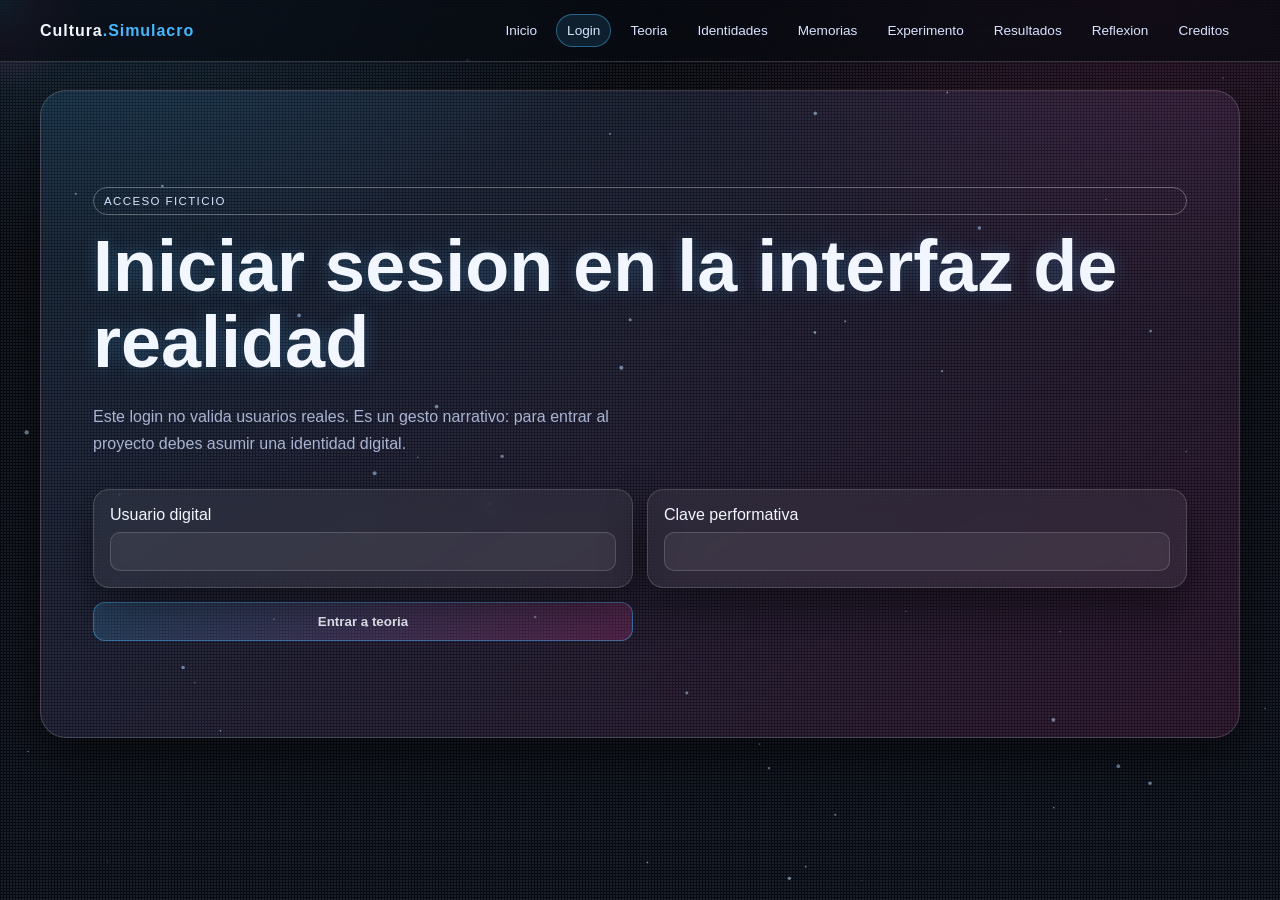
==== experimento.html @ affd8e9e "hola" ====
<!doctype html>
<html lang="es">
<head>
  <meta charset="utf-8">
  <meta name="viewport" content="width=device-width,initial-scale=1">
  <title>Cultura y Simulacro | Experimento</title>
  <link rel="stylesheet" href="css/style.css">
</head>
<body class="noise">
  <canvas id="particle-canvas"></canvas><div class="cursor-glow"></div>
  <header class="topbar"><div class="topbar-inner"><div class="brand">Cultura<span>.Simulacro</span></div><nav class="nav"><a href="index.html">Inicio</a><a href="login.html">Login</a><a href="teoria.html">Teoria</a><a href="identidades.html">Identidades</a><a href="memorias.html">Memorias</a><a href="experimento.html">Experimento</a><a href="resultados.html">Resultados</a><a href="reflexion.html">Reflexion</a><a href="creditos.html">Creditos</a></nav></div></header>
  <main class="wrap">
    <section class="hero">
      <span class="kicker">Interaccion</span>
      <h1>Experimento de percepcion</h1>
      <p class="subtitle">Responde y compara tu percepción con la hipótesis del proyecto. El foco no es "acertar", sino observar cómo operan formato, emoción y autoridad visual.</p>
    </section>
    <section class="card">
      <h3>Laboratorio de noticias: casi imperceptibles</h3>
      <p class="muted">Juegas 10 rondas. En cada ronda solo una noticia es verificable y las otras dos imitan tono, diseño y autoridad. La dificultad sube progresivamente.</p>
      <p id="round-hud" class="muted"></p>
      <div class="progress-shell">
        <div class="bar"><span id="news-progress-bar" data-value="0"></span></div>
        <p id="news-progress-text" class="muted">0% completado</p>
      </div>
      <div id="news-lab" class="news-lab"></div>
      <div class="option-row">
        <button id="next-round" class="btn ghost hidden" type="button">Siguiente ronda</button>
        <button id="restart-rounds" class="btn ghost hidden" type="button">Reiniciar 10 rondas</button>
      </div>
      <p id="news-result" class="muted hidden" style="margin-top:10px"></p>
    </section>
    <form id="quiz-form" class="card">
      <div class="question">
        <strong>1) ¿Qué perfil parece mas autentico?</strong>
        <div class="option-row">
          <label><input type="radio" name="q1" value="autentico" required> Perfil cotidiano</label>
          <label><input type="radio" name="q1" value="hiperreal"> Perfil hiperproducido</label>
        </div>
      </div>
      <div class="question">
        <strong>2) ¿Los recuerdos del album se sienten creibles?</strong>
        <div class="option-row">
          <label><input type="radio" name="q2" value="si" required> Si</label>
          <label><input type="radio" name="q2" value="no"> No</label>
        </div>
      </div>
      <div class="question">
        <strong>3) ¿Confiarias en estas imagenes si circularan en redes?</strong>
        <div class="option-row">
          <label><input type="radio" name="q3" value="si" required> Si</label>
          <label><input type="radio" name="q3" value="no"> No</label>
        </div>
      </div>
      <div class="question">
        <strong>4) ¿La emocion depende siempre de la verdad factual?</strong>
        <div class="option-row">
          <label><input type="radio" name="q4" value="si" required> Si</label>
          <label><input type="radio" name="q4" value="no"> No</label>
        </div>
      </div>
      <button class="btn" type="submit">Ver lectura conceptual</button>
      <p id="quiz-output" class="muted hidden" style="margin-top:10px"></p>
    </form>
  </main>
  <script src="js/app.js"></script>
</body>
</html>
---- css/style.css ----
:root {
  --bg: #06080f;
  --bg-soft: #0d1220;
  --panel: rgba(255, 255, 255, 0.06);
  --line: rgba(255, 255, 255, 0.16);
  --text: #f2f6ff;
  --muted: #a9b4d2;
  --blue: #47b8ff;
  --magenta: #ff3ea8;
  --green: #3de3b3;
  --danger: #ff6d8f;
  --shadow: 0 20px 45px rgba(0, 0, 0, 0.45);
}

* { box-sizing: border-box; }
html { scroll-behavior: smooth; }
body {
  margin: 0;
  color: var(--text);
  font-family: Inter, "Segoe UI", Arial, sans-serif;
  background:
    radial-gradient(1100px 700px at 10% -10%, rgba(71, 184, 255, 0.17), transparent 50%),
    radial-gradient(1000px 650px at 90% 0%, rgba(255, 62, 168, 0.12), transparent 50%),
    linear-gradient(180deg, #05070d 0%, #070b14 100%);
  min-height: 100vh;
  overflow-x: hidden;
}

.noise::before {
  content: "";
  position: fixed;
  inset: 0;
  pointer-events: none;
  opacity: 0.08;
  background-image: radial-gradient(circle at 2px 2px, #fff 1px, transparent 0);
  background-size: 3px 3px;
  z-index: 1;
}

#particle-canvas {
  position: fixed;
  inset: 0;
  z-index: 0;
  pointer-events: none;
}

.cursor-glow {
  position: fixed;
  width: 180px;
  height: 180px;
  border-radius: 50%;
  background: radial-gradient(circle, rgba(71, 184, 255, 0.25), rgba(255, 62, 168, 0.1), transparent 70%);
  pointer-events: none;
  transform: translate(-50%, -50%);
  z-index: 2;
  mix-blend-mode: screen;
}

.loader {
  position: fixed;
  inset: 0;
  background: #05070d;
  display: grid;
  place-items: center;
  z-index: 99;
  transition: opacity 0.8s ease, visibility 0.8s ease;
}
.loader.hide { opacity: 0; visibility: hidden; }
.loader-card {
  border: 1px solid var(--line);
  background: linear-gradient(150deg, rgba(71, 184, 255, 0.08), rgba(255, 62, 168, 0.08));
  padding: 24px 28px;
  border-radius: 16px;
  box-shadow: var(--shadow);
  text-align: center;
}
.loader-title { margin: 0 0 8px; letter-spacing: .12em; text-transform: uppercase; }
.loader-sub { margin: 0; color: var(--muted); }
.loader-bar { margin-top: 12px; height: 6px; border-radius: 999px; overflow: hidden; background: rgba(255,255,255,.14);}
.loader-progress { height: 100%; width: 0; background: linear-gradient(90deg, var(--blue), var(--magenta)); animation: load 2s ease forwards; }
@keyframes load { to { width: 100%; } }

.topbar {
  position: sticky;
  top: 0;
  z-index: 10;
  backdrop-filter: blur(14px);
  border-bottom: 1px solid var(--line);
  background: rgba(5, 8, 15, 0.65);
}
.topbar-inner {
  width: min(1200px, 94vw);
  margin: 0 auto;
  display: flex;
  align-items: center;
  justify-content: space-between;
  gap: 16px;
  padding: 14px 0;
}
.brand { font-weight: 700; letter-spacing: .06em; }
.brand span { color: var(--blue); }
.nav {
  display: flex;
  flex-wrap: wrap;
  gap: 8px;
}
.nav a {
  color: #d8e4ff;
  text-decoration: none;
  font-size: .85rem;
  border: 1px solid transparent;
  padding: 8px 10px;
  border-radius: 999px;
  transition: .25s;
}
.nav a:hover, .nav a.active {
  border-color: rgba(71,184,255,.45);
  background: rgba(71,184,255,.12);
}

.wrap { width: min(1200px, 94vw); margin: 28px auto 70px; position: relative; z-index: 3; }
.hero {
  min-height: 72vh;
  border: 1px solid var(--line);
  border-radius: 26px;
  background: linear-gradient(145deg, rgba(71,184,255,.12), rgba(255,62,168,.11));
  box-shadow: var(--shadow);
  padding: clamp(24px, 5vw, 52px);
  display: grid;
  align-content: center;
}
.kicker {
  display: inline-block;
  text-transform: uppercase;
  letter-spacing: .12em;
  font-size: .72rem;
  border: 1px solid rgba(255,255,255,.3);
  border-radius: 999px;
  padding: 7px 10px;
  color: #d8e4ff;
}
h1 {
  margin: 14px 0 8px;
  font-size: clamp(2rem, 6vw, 4.5rem);
  line-height: 1.05;
  text-shadow: 0 0 18px rgba(71, 184, 255, 0.25);
}
.subtitle { max-width: 65ch; color: var(--muted); line-height: 1.65; }

.cta {
  margin-top: 22px;
  display: flex;
  gap: 10px;
  flex-wrap: wrap;
}
.btn {
  appearance: none;
  border: 1px solid rgba(71,184,255,.45);
  background: linear-gradient(140deg, rgba(71,184,255,.2), rgba(255,62,168,.2));
  color: var(--text);
  text-decoration: none;
  cursor: pointer;
  padding: 11px 15px;
  border-radius: 12px;
  font-weight: 600;
  transition: transform .2s, filter .2s, box-shadow .2s;
}
.btn:hover { transform: translateY(-2px); filter: brightness(1.1); box-shadow: 0 8px 20px rgba(71,184,255,.2);}
.btn.ghost { background: rgba(255,255,255,.04); border-color: rgba(255,255,255,.25); }

.grid {
  margin-top: 20px;
  display: grid;
  gap: 14px;
  grid-template-columns: repeat(3, minmax(0, 1fr));
}
.grid.two { grid-template-columns: repeat(2, minmax(0, 1fr)); }

.card {
  border: 1px solid var(--line);
  border-radius: 16px;
  background: var(--panel);
  box-shadow: var(--shadow);
  padding: 16px;
  backdrop-filter: blur(10px);
  transform: translateY(10px);
  opacity: 0;
  transition: opacity .7s ease, transform .7s ease, border-color .2s ease;
}
.card:hover { border-color: rgba(255,62,168,.45); }
.card.reveal { opacity: 1; transform: translateY(0); }
.card h3 { margin: 0 0 8px; }
.card p { margin: 0; color: var(--muted); line-height: 1.55; }

.timeline {
  margin-top: 18px;
  border-left: 2px solid rgba(71,184,255,.4);
  padding-left: 18px;
  display: grid;
  gap: 14px;
}
.timeline .item h4 { margin: 0 0 6px; color: #eaf3ff; }
.timeline .item p { margin: 0; color: var(--muted); }

.profile {
  border: 1px solid var(--line);
  border-radius: 16px;
  background: var(--panel);
  overflow: hidden;
}
.profile-head {
  padding: 14px;
  border-bottom: 1px solid var(--line);
}
.stats { display: flex; gap: 12px; color: #c8d3f2; font-size: .88rem; flex-wrap: wrap; }
.profile-meta { display: flex; gap: 12px; align-items: center; }
.follow-btn { margin-top: 8px; }
.avatar-wrap {
  width: 56px;
  height: 56px;
  border-radius: 50%;
  overflow: hidden;
  border: 1px solid var(--line);
  box-shadow: 0 0 20px rgba(71,184,255,.25);
}
.avatar { width: 100%; height: 100%; object-fit: cover; display: block; }
.posts {
  display: grid;
  grid-template-columns: repeat(3, minmax(0, 1fr));
  gap: 8px;
  padding: 10px;
}
.post {
  aspect-ratio: 1/1;
  border-radius: 10px;
  background: linear-gradient(145deg, rgba(71,184,255,.3), rgba(255,62,168,.25));
  overflow: hidden;
}
.post.warm { background: linear-gradient(145deg, rgba(255,190,120,.28), rgba(255,110,150,.2)); }
.post img { width: 100%; height: 100%; object-fit: cover; display: block; cursor: pointer; }
.ig-post { aspect-ratio: auto; padding: 0; background: rgba(6,10,20,.85); }
.ig-actions {
  display: flex;
  justify-content: space-between;
  align-items: center;
  padding: 8px;
  border-top: 1px solid var(--line);
}
.heart-btn {
  border-color: rgba(255, 62, 168, 0.55);
  color: #ffd6eb;
  min-width: 44px;
  text-align: center;
  font-size: 1rem;
  line-height: 1;
}
.heart-btn.liked { color: #ff3e63; border-color: rgba(255, 62, 99, 0.75); box-shadow: 0 0 14px rgba(255,62,99,.35); }
.heart-btn.like-burst { animation: heartPop .23s ease; }
@keyframes heartPop {
  0% { transform: scale(1); }
  50% { transform: scale(1.22); }
  100% { transform: scale(1); }
}
.like-count { color: #e8f0ff; font-size: .84rem; }
.ig-comments {
  padding: 0 8px 8px;
  max-height: 180px;
  overflow-y: auto;
}
.ig-news { padding: 0 8px 8px; color: #dce8ff; font-size: .8rem; line-height: 1.35; margin: 0; }
.ig-comments p { margin: 4px 0; color: #d8e4ff; font-size: .78rem; line-height: 1.3; }
.ig-comment-row { display: grid; grid-template-columns: 22px 1fr; gap: 6px; align-items: start; margin: 5px 0; }
.ig-comment-avatar { width: 22px; height: 22px; border-radius: 50%; object-fit: cover; border: 1px solid rgba(255,255,255,.2); }
.ig-comment-user { color: #ffffff; font-weight: 600; margin-right: 4px; }
.ig-caption { padding: 0 8px 8px; color: #d8e4ff; font-size: .8rem; line-height: 1.35; }
.ig-metrics { padding: 0 8px 8px; margin: 0; font-size: .78rem; }
.comment-form {
  display: grid;
  grid-template-columns: 1fr auto;
  gap: 6px;
  padding: 0 8px 8px;
}
.comment-form input {
  border-radius: 8px;
  border: 1px solid var(--line);
  background: rgba(255,255,255,.06);
  color: var(--text);
  padding: 7px 9px;
  font-size: .8rem;
}
.comment-form .btn { padding: 7px 9px; font-size: .78rem; }

.vote-panel {
  margin-top: 14px;
  border: 1px solid var(--line);
  border-radius: 14px;
  padding: 14px;
  background: rgba(0,0,0,.3);
}
.vote-panel p { margin: 0 0 8px; color: #dbe6ff; }

.memory-grid {
  margin-top: 16px;
  display: grid;
  gap: 12px;
  grid-template-columns: repeat(3, minmax(0, 1fr));
}
.memory {
  border: 1px solid var(--line);
  border-radius: 14px;
  background: rgba(255,255,255,.06);
  transform: rotate(var(--r, -1deg));
  padding: 10px;
}
.memory .shot {
  height: 140px;
  width: 100%;
  border-radius: 8px;
  object-fit: cover;
  margin-bottom: 8px;
}
.memory-vote-active {
  border-color: rgba(71, 184, 255, 0.8) !important;
  box-shadow: 0 0 0 1px rgba(71, 184, 255, 0.5), 0 0 16px rgba(71, 184, 255, 0.26);
}
.memory-vote-pop {
  animation: memoryPulse .26s ease;
}
@keyframes memoryPulse {
  0% { transform: scale(1) rotate(var(--r, 0deg)); }
  50% { transform: scale(1.015) rotate(var(--r, 0deg)); }
  100% { transform: scale(1) rotate(var(--r, 0deg)); }
}
.memory.revealed-true { border-color: rgba(61,227,179,.75); box-shadow: 0 0 18px rgba(61,227,179,.28); }
.memory.revealed-false { border-color: rgba(255,109,143,.75); box-shadow: 0 0 18px rgba(255,109,143,.28); }
.memory-reveal-box { margin-top: 14px; }
.reveal-overlay {
  margin-top: 10px;
  border: 1px solid rgba(255,255,255,.2);
  border-radius: 12px;
  background: linear-gradient(145deg, rgba(71,184,255,.1), rgba(255,62,168,.12));
  padding: 14px;
}
.memory h4 { margin: 0 0 4px; font-size: .95rem; }
.memory p { margin: 0; color: var(--muted); font-size: .9rem; }

.question { border: 1px solid var(--line); border-radius: 14px; padding: 12px; background: rgba(255,255,255,.03); margin-bottom: 10px; }
.option-row { display: flex; gap: 8px; flex-wrap: wrap; margin-top: 8px; }
.news-lab {
  margin-top: 12px;
  display: grid;
  grid-template-columns: repeat(2, minmax(0, 1fr));
  gap: 10px;
}
.news-item {
  border: 1px solid var(--line);
  border-radius: 12px;
  overflow: hidden;
  background: rgba(255,255,255,.04);
}
.news-image { height: 240px; background: rgba(255,255,255,.05); }
.news-image img { width: 100%; height: 100%; object-fit: cover; display: block; }
.news-copy { padding: 12px; }
.news-copy h4 { margin: 0 0 8px; font-size: 1rem; line-height: 1.35; }
.news-copy p { margin: 0 0 10px; color: var(--muted); font-size: .92rem; line-height: 1.5; }
.news-feedback { margin-top: 8px !important; font-size: .84rem !important; }
.progress-shell { margin-top: 10px; }
.news-item.news-correct { border-color: rgba(72,255,152,.7); box-shadow: 0 0 24px rgba(72,255,152,.25); }
.news-item.news-wrong { border-color: rgba(255,87,122,.8); box-shadow: 0 0 24px rgba(255,87,122,.28); animation: tinyGlitch .35s linear 2; }
.news-result-wrong { animation: tinyGlitch .35s linear 2; }
@keyframes tinyGlitch {
  0% { transform: translateX(0); }
  25% { transform: translateX(-2px); }
  50% { transform: translateX(2px); }
  75% { transform: translateX(-1px); }
  100% { transform: translateX(0); }
}
.ig-modal {
  position: fixed;
  inset: 0;
  z-index: 40;
  background: rgba(4,7,14,.82);
  display: grid;
  place-items: center;
  padding: 20px;
  opacity: 0;
  transform: scale(0.98);
  transition: opacity .22s ease, transform .22s ease;
}
.ig-modal.show {
  opacity: 1;
  transform: scale(1);
}
.ig-modal-card {
  width: min(980px, 95vw);
  border: 1px solid var(--line);
  border-radius: 16px;
  background: rgba(7,12,24,.96);
  padding: 14px;
}
.ig-modal-grid {
  margin-top: 8px;
  display: grid;
  grid-template-columns: 1.1fr 1fr;
  gap: 12px;
}
.ig-modal-grid img {
  width: 100%;
  max-height: 70vh;
  object-fit: cover;
  border-radius: 12px;
}

.bar {
  background: rgba(255,255,255,.1);
  border-radius: 999px;
  height: 14px;
  overflow: hidden;
  margin-bottom: 10px;
}
.bar span {
  display: block;
  height: 100%;
  width: 0;
  background: linear-gradient(90deg, var(--blue), var(--magenta));
  transition: width 1.3s ease;
}

.big-quote {
  margin: 24px 0;
  font-size: clamp(1.4rem, 3vw, 2.6rem);
  line-height: 1.25;
  color: #edf4ff;
  text-align: center;
}

.credits li { margin-bottom: 8px; color: #d7e2ff; }
.muted { color: var(--muted); }
.hidden { display: none; }

.glitch {
  position: relative;
  display: inline-block;
}
.glitch::before,
.glitch::after {
  content: attr(data-text);
  position: absolute;
  left: 0;
  top: 0;
  width: 100%;
  overflow: hidden;
  clip-path: inset(0 0 0 0);
}
.glitch::before {
  transform: translate(2px, 0);
  color: rgba(71,184,255,.7);
  animation: glitch1 2.5s infinite linear alternate-reverse;
}
.glitch::after {
  transform: translate(-2px, 0);
  color: rgba(255,62,168,.7);
  animation: glitch2 2.1s infinite linear alternate-reverse;
}
@keyframes glitch1 {
  0% { clip-path: inset(10% 0 80% 0); }
  50% { clip-path: inset(40% 0 20% 0); }
  100% { clip-path: inset(85% 0 2% 0); }
}
@keyframes glitch2 {
  0% { clip-path: inset(70% 0 10% 0); }
  50% { clip-path: inset(20% 0 50% 0); }
  100% { clip-path: inset(5% 0 85% 0); }
}

footer {
  margin-top: 28px;
  color: #a5b2d0;
  font-size: .9rem;
  text-align: center;
}

@media (max-width: 980px) {
  .grid, .grid.two, .posts, .memory-grid, .news-lab { grid-template-columns: 1fr; }
  .topbar-inner { align-items: flex-start; flex-direction: column; }
  .ig-modal-grid { grid-template-columns: 1fr; }
  .hero { min-height: 42vh; padding: 18px; }
  .wrap { width: min(1200px, 96vw); }
  .news-image { height: 180px; }
  .ig-comments { max-height: 220px; }
}
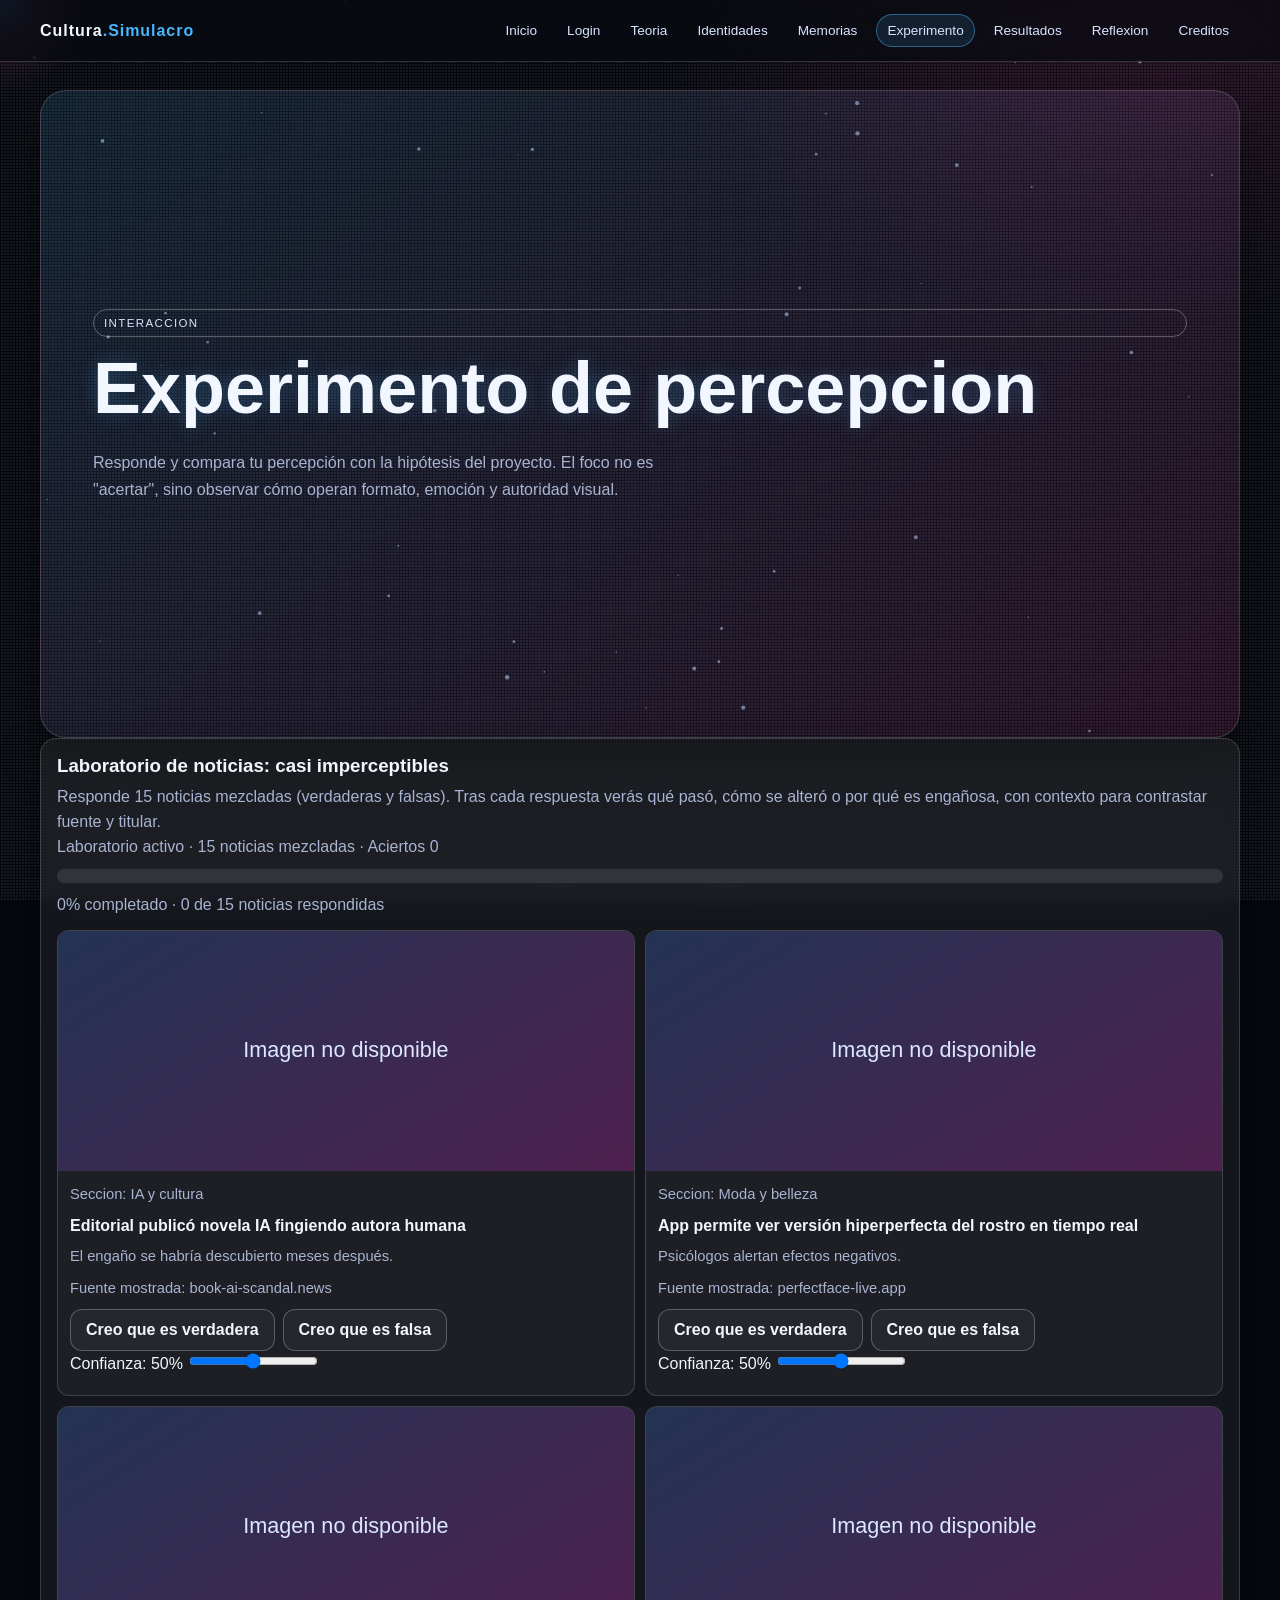
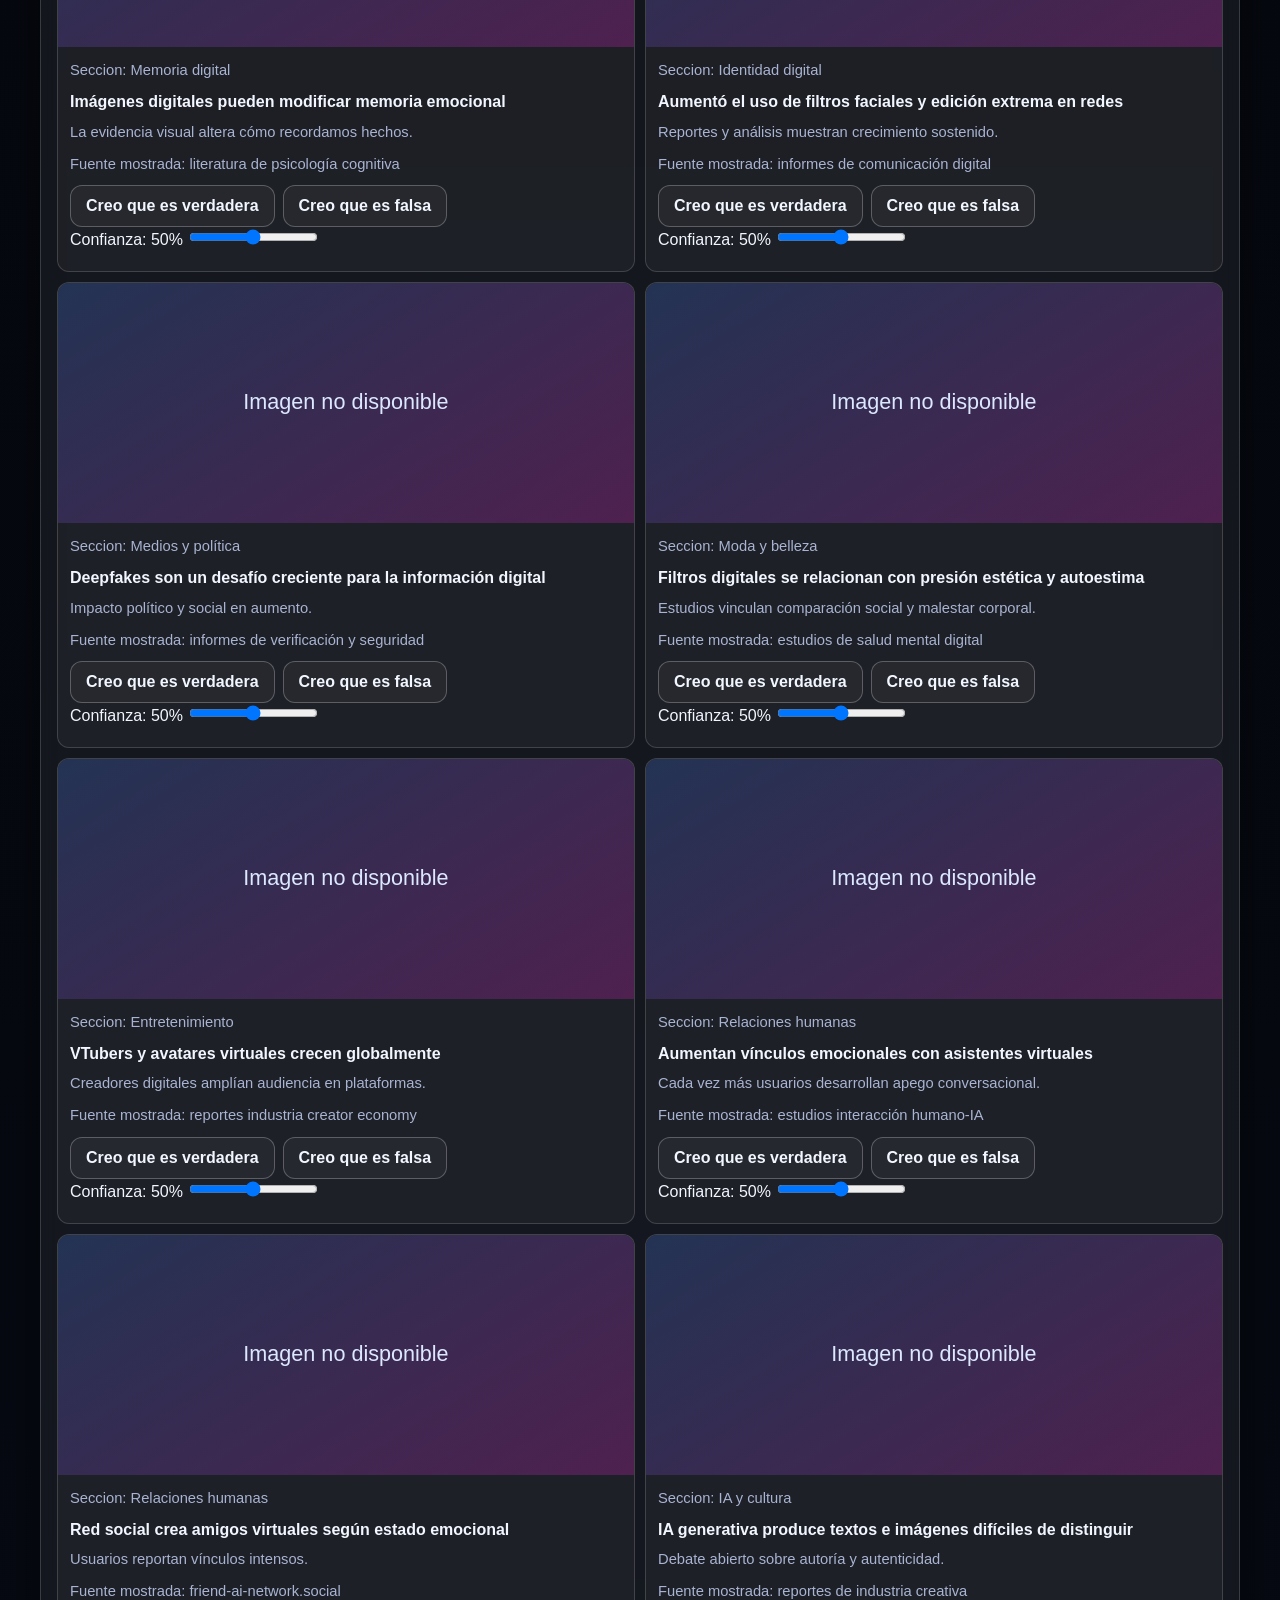
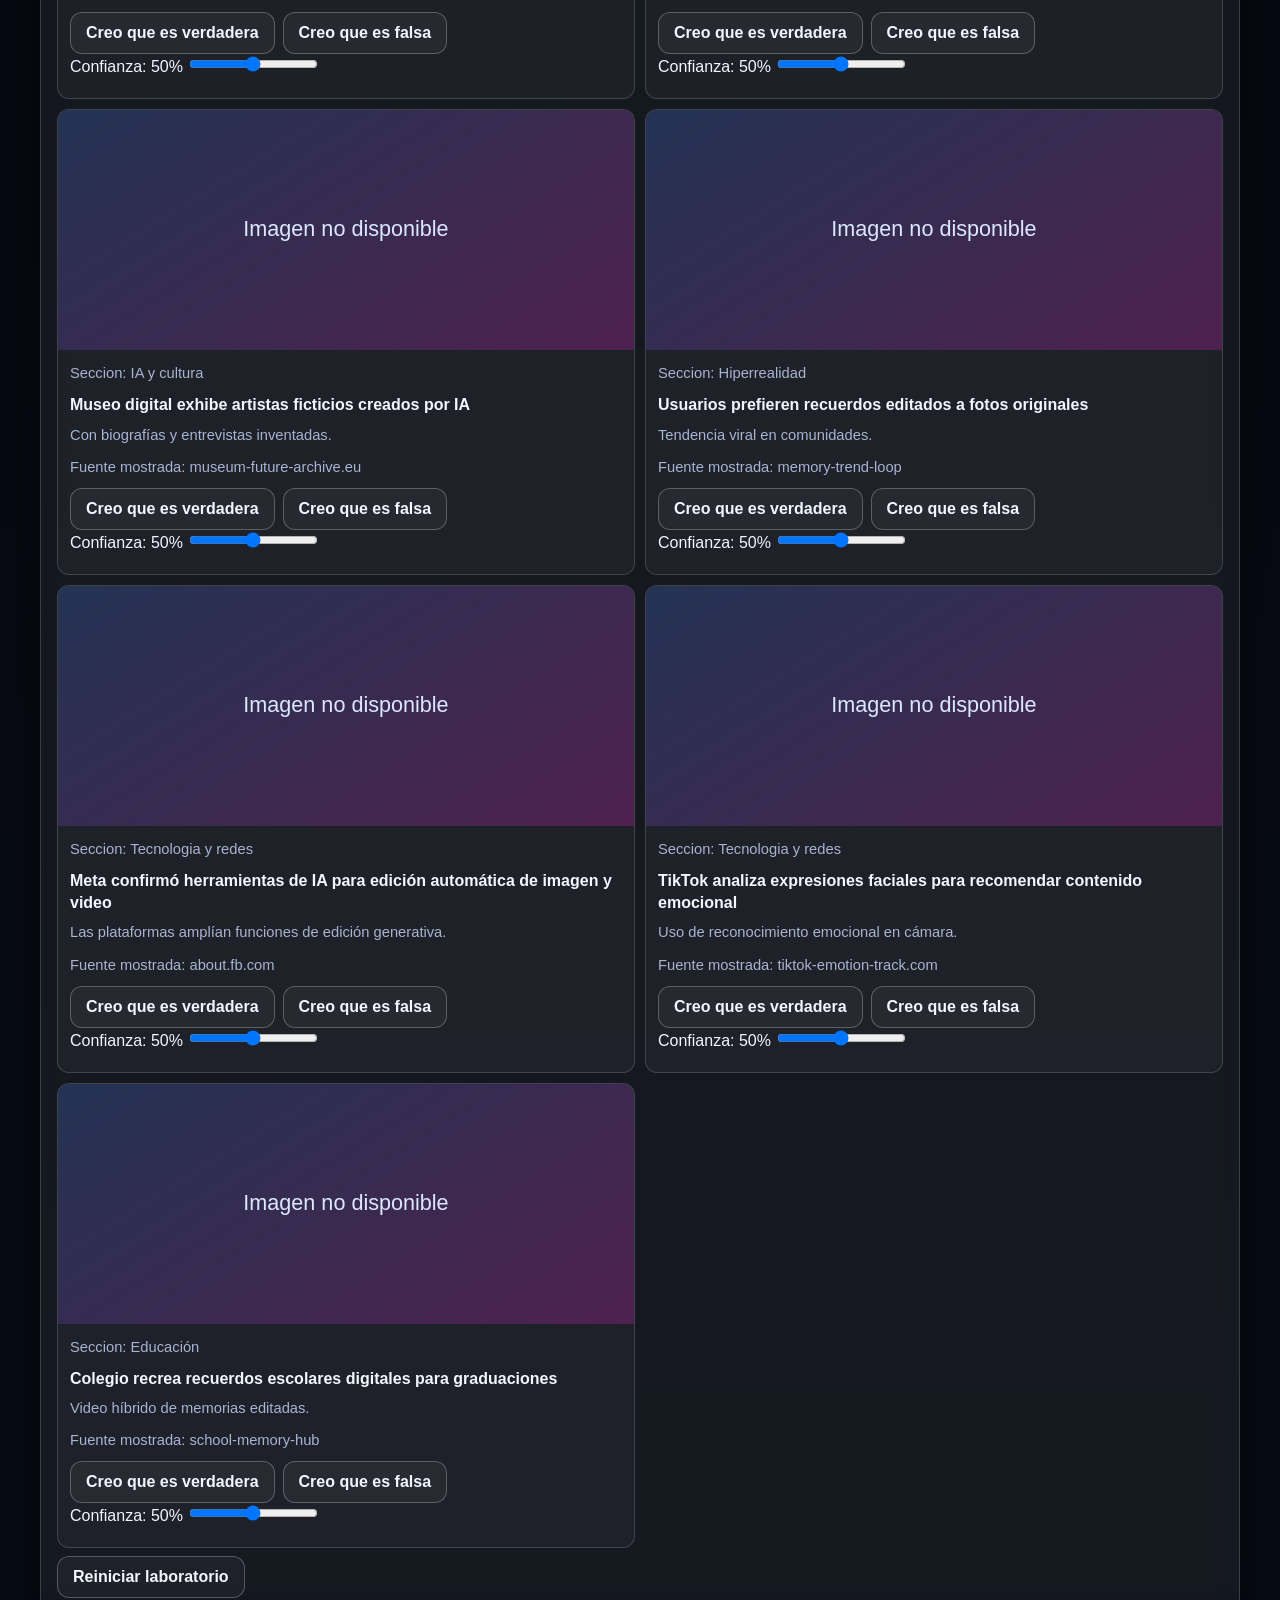
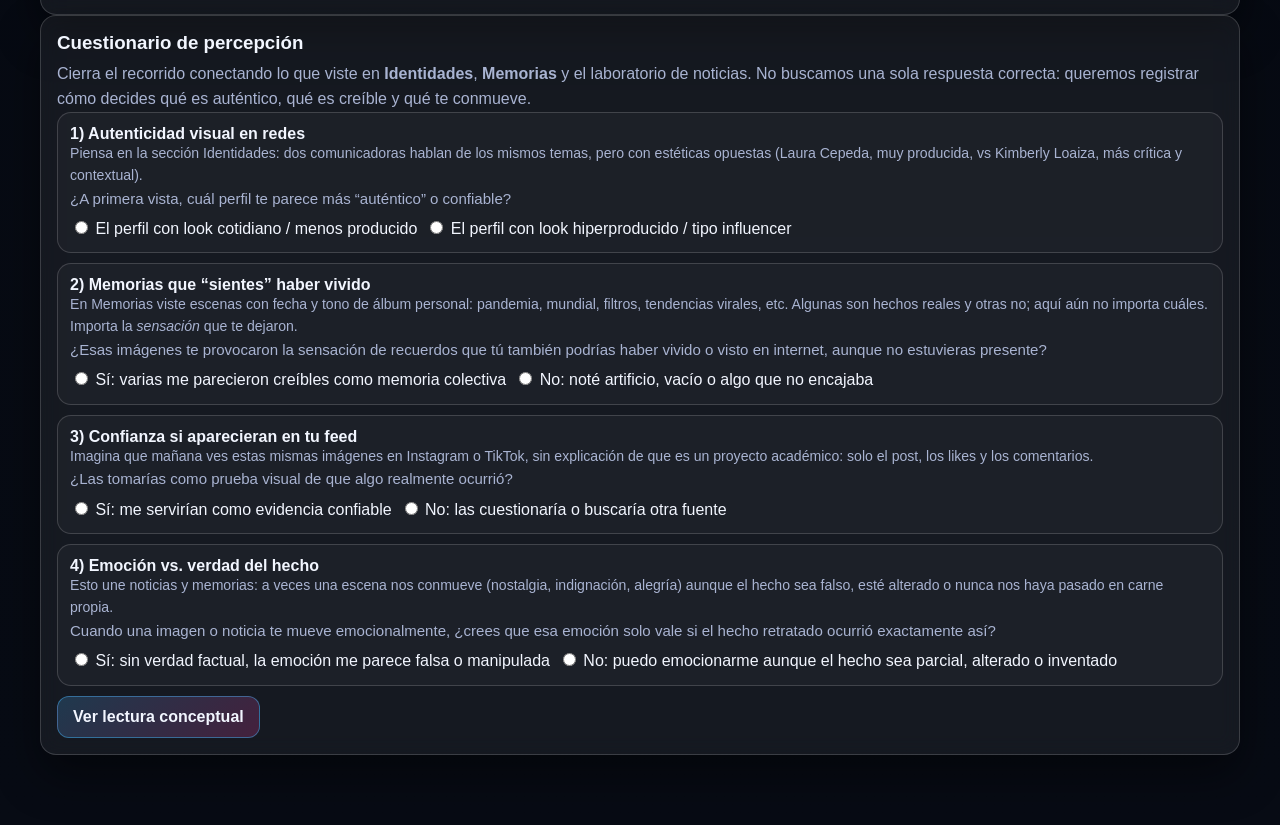
==== commit ce92880e: "arreglos" ====
--- a/experimento.html
+++ b/experimento.html
@@ -17,7 +17,7 @@
     </section>
     <section class="card">
       <h3>Laboratorio de noticias: casi imperceptibles</h3>
-      <p class="muted">Juegas 10 rondas. En cada ronda solo una noticia es verificable y las otras dos imitan tono, diseño y autoridad. La dificultad sube progresivamente.</p>
+      <p class="muted">Responde 15 noticias mezcladas (verdaderas y falsas). Tras cada respuesta verás qué pasó, cómo se alteró o por qué es engañosa, con contexto para contrastar fuente y titular.</p>
       <p id="round-hud" class="muted"></p>
       <div class="progress-shell">
         <div class="bar"><span id="news-progress-bar" data-value="0"></span></div>
@@ -26,37 +26,47 @@
       <div id="news-lab" class="news-lab"></div>
       <div class="option-row">
         <button id="next-round" class="btn ghost hidden" type="button">Siguiente ronda</button>
-        <button id="restart-rounds" class="btn ghost hidden" type="button">Reiniciar 10 rondas</button>
+        <button id="restart-rounds" class="btn ghost hidden" type="button">Reiniciar laboratorio</button>
       </div>
       <p id="news-result" class="muted hidden" style="margin-top:10px"></p>
     </section>
     <form id="quiz-form" class="card">
+      <h3>Cuestionario de percepción</h3>
+      <p class="muted question-intro">Cierra el recorrido conectando lo que viste en <strong>Identidades</strong>, <strong>Memorias</strong> y el laboratorio de noticias. No buscamos una sola respuesta correcta: queremos registrar cómo decides qué es auténtico, qué es creíble y qué te conmueve.</p>
       <div class="question">
-        <strong>1) ¿Qué perfil parece mas autentico?</strong>
+        <strong>1) Autenticidad visual en redes</strong>
+        <p class="muted question-hint">Piensa en la sección Identidades: dos comunicadoras hablan de los mismos temas, pero con estéticas opuestas (Laura Cepeda, muy producida, vs Kimberly Loaiza, más crítica y contextual).</p>
+        <p class="question-prompt">¿A primera vista, cuál perfil te parece más “auténtico” o confiable?</p>
         <div class="option-row">
-          <label><input type="radio" name="q1" value="autentico" required> Perfil cotidiano</label>
-          <label><input type="radio" name="q1" value="hiperreal"> Perfil hiperproducido</label>
+          <label><input type="radio" name="q1" value="autentico" required> El perfil con look cotidiano / menos producido</label>
+          <label><input type="radio" name="q1" value="hiperreal"> El perfil con look hiperproducido / tipo influencer</label>
         </div>
       </div>
       <div class="question">
-        <strong>2) ¿Los recuerdos del album se sienten creibles?</strong>
+        <strong>2) Memorias que “sientes” haber vivido</strong>
+        <p class="muted question-hint">En Memorias viste escenas con fecha y tono de álbum personal: pandemia, mundial, filtros, tendencias virales, etc. Algunas son hechos reales y otras no; aquí aún no importa cuáles. Importa la <em>sensación</em> que te dejaron.</p>
+        <p class="question-prompt">¿Esas imágenes te provocaron la sensación de recuerdos que tú también podrías haber vivido o visto en internet, aunque no estuvieras presente?</p>
         <div class="option-row">
-          <label><input type="radio" name="q2" value="si" required> Si</label>
-          <label><input type="radio" name="q2" value="no"> No</label>
+          <label><input type="radio" name="q2" value="si" required> Sí: varias me parecieron creíbles como memoria colectiva</label>
+          <label><input type="radio" name="q2" value="no"> No: noté artificio, vacío o algo que no encajaba</label>
         </div>
       </div>
       <div class="question">
-        <strong>3) ¿Confiarias en estas imagenes si circularan en redes?</strong>
+        <strong>3) Confianza si aparecieran en tu feed</strong>
+        <p class="muted question-hint">Imagina que mañana ves estas mismas imágenes en Instagram o TikTok, sin explicación de que es un proyecto académico: solo el post, los likes y los comentarios.</p>
+        <p class="question-prompt">¿Las tomarías como prueba visual de que algo realmente ocurrió?</p>
         <div class="option-row">
-          <label><input type="radio" name="q3" value="si" required> Si</label>
-          <label><input type="radio" name="q3" value="no"> No</label>
+          <label><input type="radio" name="q3" value="si" required> Sí: me servirían como evidencia confiable</label>
+          <label><input type="radio" name="q3" value="no"> No: las cuestionaría o buscaría otra fuente</label>
         </div>
       </div>
       <div class="question">
-        <strong>4) ¿La emocion depende siempre de la verdad factual?</strong>
+        <strong>4) Emoción vs. verdad del hecho</strong>
+        <p class="muted question-hint">Esto une noticias y memorias: a veces una escena nos conmueve (nostalgia, indignación, alegría) aunque el hecho sea falso, esté alterado o nunca nos haya pasado en carne propia.</p>
+        <p class="question-prompt">Cuando una imagen o noticia te mueve emocionalmente, ¿crees que esa emoción solo vale si el hecho retratado ocurrió exactamente así?</p>
         <div class="option-row">
-          <label><input type="radio" name="q4" value="si" required> Si</label>
-          <label><input type="radio" name="q4" value="no"> No</label>
+          <label><input type="radio" name="q4" value="si" required> Sí: sin verdad factual, la emoción me parece falsa o manipulada</label>
+          <label><input type="radio" name="q4" value="no"> No: puedo emocionarme aunque el hecho sea parcial, alterado o inventado</label>
         </div>
       </div>
       <button class="btn" type="submit">Ver lectura conceptual</button>
--- a/css/style.css
+++ b/css/style.css
@@ -13,7 +13,10 @@
 }
 
 * { box-sizing: border-box; }
-html { scroll-behavior: smooth; }
+html { scroll-behavior: smooth; -webkit-text-size-adjust: 100%; }
+img, video { max-width: 100%; height: auto; }
+input, textarea, select, button { font: inherit; }
+input, textarea, select { max-width: 100%; }
 body {
   margin: 0;
   color: var(--text);
@@ -174,6 +177,7 @@
   gap: 14px;
   grid-template-columns: repeat(3, minmax(0, 1fr));
 }
+.grid > *, .news-lab > *, .memory-grid > *, .posts > * { min-width: 0; }
 .grid.two { grid-template-columns: repeat(2, minmax(0, 1fr)); }
 
 .card {
@@ -345,6 +349,10 @@
 .memory p { margin: 0; color: var(--muted); font-size: .9rem; }
 
 .question { border: 1px solid var(--line); border-radius: 14px; padding: 12px; background: rgba(255,255,255,.03); margin-bottom: 10px; }
+.question-intro { margin: 0 0 14px; line-height: 1.55; }
+.question-hint { margin: 8px 0 0; font-size: .88rem; line-height: 1.5; }
+.question-prompt { margin: 10px 0 0; color: #e8f0ff; font-size: .94rem; line-height: 1.45; }
+.question .option-row label { line-height: 1.4; }
 .option-row { display: flex; gap: 8px; flex-wrap: wrap; margin-top: 8px; }
 .news-lab {
   margin-top: 12px;
@@ -364,6 +372,34 @@
 .news-copy h4 { margin: 0 0 8px; font-size: 1rem; line-height: 1.35; }
 .news-copy p { margin: 0 0 10px; color: var(--muted); font-size: .92rem; line-height: 1.5; }
 .news-feedback { margin-top: 8px !important; font-size: .84rem !important; }
+.news-feedback-rich { line-height: 1.45; }
+.news-feedback-detail { display: block; margin-top: 8px; line-height: 1.5; word-break: break-word; overflow-wrap: anywhere; }
+.memory-reveal-list { margin: 8px 0 0 18px; padding: 0; }
+.memory-reveal-list li { margin-bottom: 12px; }
+.reveal-overlay h4 { color: var(--accent, #7ec8ff); }
+.reveal-overlay { overflow-wrap: anywhere; word-break: break-word; }
+.form-field {
+  width: 100%;
+  margin-top: 8px;
+  padding: 11px;
+  border-radius: 10px;
+  border: 1px solid var(--line);
+  background: rgba(255,255,255,.06);
+  color: var(--text);
+}
+.jury-textarea {
+  width: 100%;
+  min-height: 160px;
+  padding: 10px;
+  border-radius: 10px;
+  border: 1px solid var(--line);
+  background: rgba(255,255,255,.06);
+  color: var(--text);
+  resize: vertical;
+}
+.news-verdict { display: inline-block; margin: 6px 0 4px; font-size: .82rem; }
+.news-verdict-ok { color: #6dffb0; }
+.news-verdict-bad { color: #ff8aa8; }
 .progress-shell { margin-top: 10px; }
 .news-item.news-correct { border-color: rgba(72,255,152,.7); box-shadow: 0 0 24px rgba(72,255,152,.25); }
 .news-item.news-wrong { border-color: rgba(255,87,122,.8); box-shadow: 0 0 24px rgba(255,87,122,.28); animation: tinyGlitch .35s linear 2; }
@@ -481,11 +517,62 @@
 }
 
 @media (max-width: 980px) {
-  .grid, .grid.two, .posts, .memory-grid, .news-lab { grid-template-columns: 1fr; }
+  .grid, .grid.two, .memory-grid, .news-lab { grid-template-columns: 1fr; }
+  .posts { grid-template-columns: repeat(2, minmax(0, 1fr)); }
   .topbar-inner { align-items: flex-start; flex-direction: column; }
   .ig-modal-grid { grid-template-columns: 1fr; }
   .hero { min-height: 42vh; padding: 18px; }
-  .wrap { width: min(1200px, 96vw); }
+  .wrap { width: min(1200px, 96vw); margin-bottom: 48px; }
   .news-image { height: 180px; }
   .ig-comments { max-height: 220px; }
 }
+
+@media (max-width: 640px) {
+  .wrap { width: min(1200px, 92vw); margin-top: 20px; }
+  .topbar-inner { padding: 12px 0; gap: 10px; }
+  .nav {
+    width: 100%;
+    flex-wrap: nowrap;
+    overflow-x: auto;
+    -webkit-overflow-scrolling: touch;
+    scrollbar-width: thin;
+    padding-bottom: 4px;
+  }
+  .nav a { flex-shrink: 0; white-space: nowrap; }
+  .posts { grid-template-columns: 1fr; }
+  .profile-meta { flex-direction: column; align-items: flex-start; }
+  .stats { font-size: .82rem; }
+  .news-copy h4 { font-size: .95rem; }
+  .news-copy .option-row .btn,
+  .memory-controls .option-row .btn { flex: 1 1 calc(50% - 4px); min-width: 0; font-size: .82rem; padding: 10px 8px; }
+  .comment-form { grid-template-columns: 1fr; }
+  .comment-form .btn { width: 100%; }
+  .ig-modal { padding: 12px; align-items: flex-end; }
+  .ig-modal-card { max-height: 92vh; overflow-y: auto; width: 100%; }
+  .ig-modal-grid img { max-height: 42vh; }
+  .memory-reveal-list { margin-left: 16px; padding-right: 2px; }
+  .cursor-glow { display: none; }
+}
+
+@media (max-width: 480px) {
+  .hero { min-height: auto; border-radius: 18px; }
+  h1 { font-size: clamp(1.65rem, 9vw, 2.5rem); }
+  .nav a { font-size: .76rem; padding: 6px 8px; }
+  .cta { flex-direction: column; }
+  .cta .btn { width: 100%; text-align: center; }
+  .vote-panel .option-row .btn { flex: 1 1 100%; }
+  .option-row label { flex: 1 1 100%; }
+  .news-image { height: 150px; }
+  .big-quote { font-size: clamp(1.15rem, 5vw, 1.6rem); padding: 0 4px; }
+}
+
+@media (hover: none), (pointer: coarse) {
+  .cursor-glow { display: none; }
+}
+
+@media (prefers-reduced-motion: reduce) {
+  html { scroll-behavior: auto; }
+  .card, .ig-modal, .loader { transition: none; }
+  .glitch::before, .glitch::after { animation: none; }
+  .news-item.news-wrong, .news-result-wrong { animation: none; }
+}
